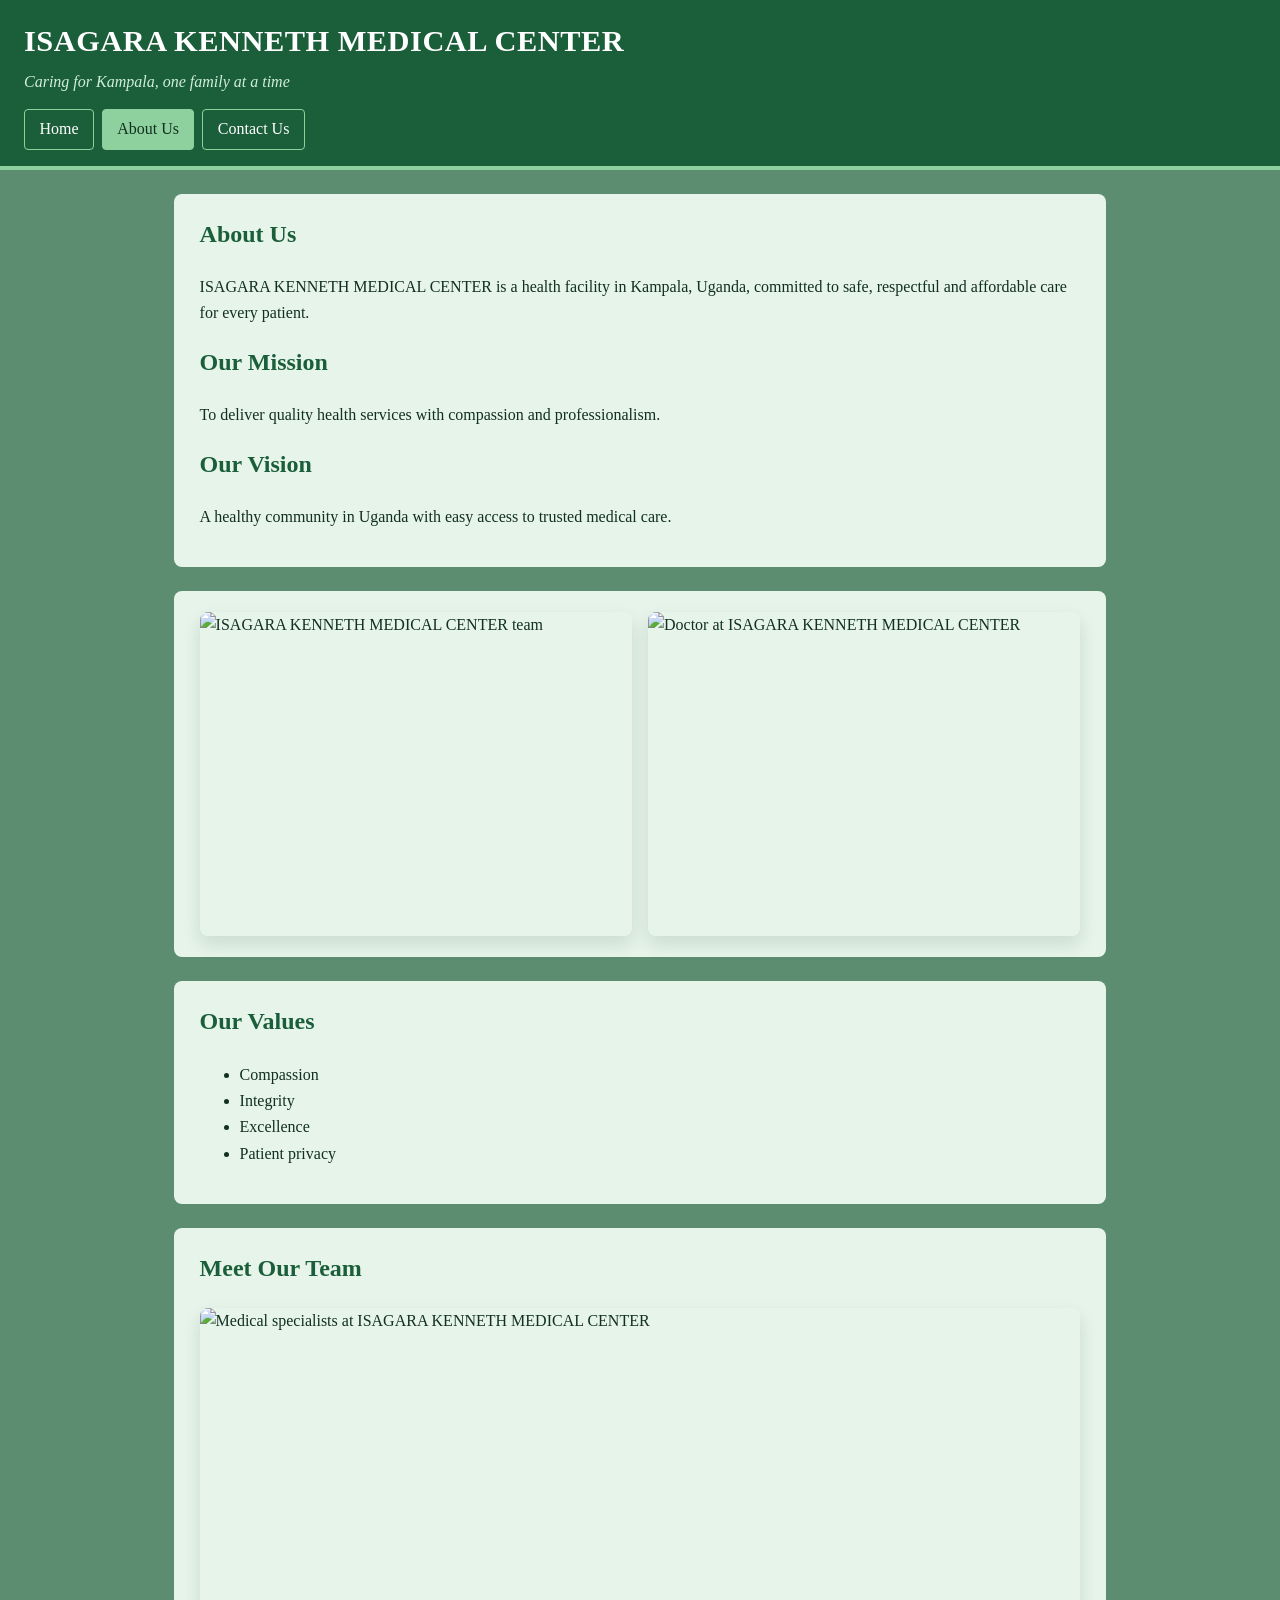
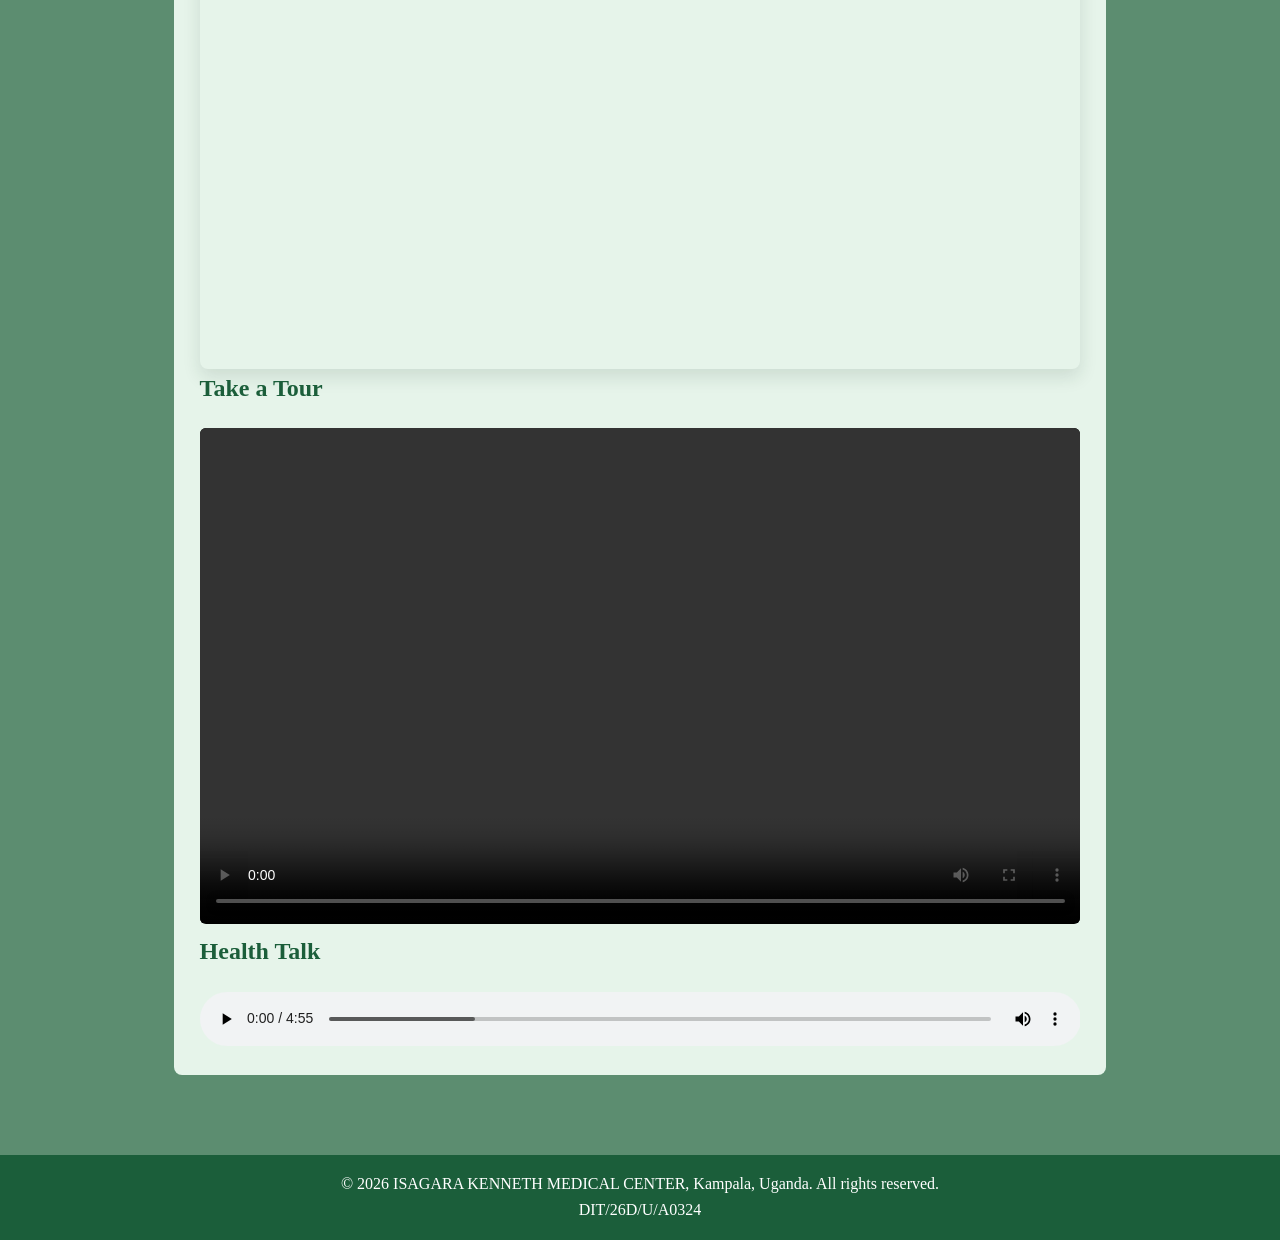
==== about.html @ 1d297294 "Add files via upload" ====
<!DOCTYPE html>
<html lang="en">
<head>
  <meta charset="UTF-8">
  <meta name="viewport" content="width=device-width, initial-scale=1.0">
  <meta name="description" content="Learn about the mission, vision and services of ISAGARA KENNETH MEDICAL CENTER, Kampala, Uganda.">
  <meta name="keywords" content="ISAGARA KENNETH MEDICAL CENTER, hospital, clinic, health care, Kampala, Uganda">
  <meta name="author" content="ISAGARA KENNETH MEDICAL CENTER">
  <meta name="robots" content="index, follow">
  <title>About Us | ISAGARA KENNETH MEDICAL CENTER</title>
  <link rel="stylesheet" href="style.css">
</head>
<body>
  <header>
    <h1>ISAGARA KENNETH MEDICAL CENTER</h1>
    <p>Caring for Kampala, one family at a time</p>
    <nav>
      <a href="index.html" >Home</a>
      <a href="about.html" class="active">About Us</a>
      <a href="contact.html" >Contact Us</a>
    </nav>
  </header>
  <main>
    <section>
      <h2>About Us</h2>
      <p>ISAGARA KENNETH MEDICAL CENTER is a health facility in Kampala, Uganda, committed to safe, respectful and affordable care for every patient.</p>
      <h2>Our Mission</h2>
      <p>To deliver quality health services with compassion and professionalism.</p>
      <h2>Our Vision</h2>
      <p>A healthy community in Uganda with easy access to trusted medical care.</p>
    </section>

    <section class="about-photos">
      <img src="Images/Team.jpg" alt="ISAGARA KENNETH MEDICAL CENTER team">
      <img src="Images/Doctor.jpg" alt="Doctor at ISAGARA KENNETH MEDICAL CENTER">
    </section>

    <section>
      <h2>Our Values</h2>
      <ul>
        <li>Compassion</li>
        <li>Integrity</li>
        <li>Excellence</li>
        <li>Patient privacy</li>
      </ul>
    </section>

    <section class="media">
      <h2>Meet Our Team</h2>
      <img src="Images/Specialists.jpeg" alt="Medical specialists at ISAGARA KENNETH MEDICAL CENTER" class="team-banner">
      <h2>Take a Tour</h2>
      <video controls preload="metadata" width="1920" height="1080">
        <source src="Video/tour.mp4" type="video/mp4">
        Your browser does not support the video element.
      </video>
      <h2>Health Talk</h2>
      <audio controls preload="metadata" aria-label="Health tips audio">
        <source src="health tips.mp3" type="audio/mpeg">
        Your browser does not support the audio element.
      </audio>
    </section>
  </main>
  <footer>
    &copy; 2026 ISAGARA KENNETH MEDICAL CENTER, Kampala, Uganda. All rights reserved.
    <br>DIT/26D/U/A0324
  </footer>
</body>
</html>
---- style.css ----
/* Ken Medical Center - style.css */
:root {
  --green-bg: #5c8d70;
  --green-dark: #1b5e3a;
  --green-light: #e6f4ea;
  --white: #ffffff;
  --ink: #12301f;
}
* { box-sizing: border-box; }
body {
  margin: 0;
  font-family: Georgia, "Times New Roman", serif;
  background: var(--green-bg);          /* green page background */
  color: var(--white);
  line-height: 1.65;
}
header {
  background: var(--green-dark);
  padding: 1rem 1.5rem;
  border-bottom: 4px solid #8fd19e;
}
header h1 { margin: 0; font-size: 1.9rem; letter-spacing: .5px; }
header p { margin: .2rem 0 0; color: #cfeedd; font-style: italic; }
nav { margin-top: .8rem; display: flex; flex-wrap: wrap; gap: .5rem; }
nav a {
  color: var(--white); text-decoration: none; padding: .4rem .9rem;
  border: 1px solid #8fd19e; border-radius: 4px;
}
nav a:hover, nav a.active { background: #8fd19e; color: var(--ink); }
nav a:focus-visible, button:focus-visible, input:focus-visible, textarea:focus-visible {
  outline: 3px solid #fff3a0; outline-offset: 2px;
}
main { max-width: 980px; margin: 0 auto; padding: 1.5rem; }
section {
  background: var(--green-light); color: var(--ink);
  padding: 1.3rem 1.6rem; margin-bottom: 1.5rem; border-radius: 8px;
}
h2 { margin-top: 0; color: var(--green-dark); }
.site-logo {
  display: block;
  width: min(100%, 360px);
  height: auto;
  object-fit: contain;
  margin: 0 auto 1rem;
}
.hero-section {
  display: grid;
  grid-template-columns: 1.2fr 0.8fr;
  gap: 1.25rem;
  align-items: center;
}
.hero-copy { min-width: 0; }
.hero-section .hero-photo {
  width: 65%;
  max-width: 220px;
  justify-self: center;
}
.hero-photo {
  height: auto;
  border-radius: 8px;
  object-fit: cover;
  box-shadow: 0 8px 18px rgba(18, 48, 31, 0.12);
}
.team-banner, .about-photos img, .contact-visual img, .image-gallery img {
  width: 100%;
  max-width: 100%;
  aspect-ratio: 4 / 3;
  display: block;
  border-radius: 8px;
  object-fit: cover;
  box-shadow: 0 8px 18px rgba(18, 48, 31, 0.12);
}
.about-photos img[src="Images/Doctor.jpg"] { aspect-ratio: auto; }
.contact-visual img { max-width: 1920px; aspect-ratio: 12 / 5; }
.image-gallery {
  display: grid;
  grid-template-columns: repeat(auto-fit, minmax(220px, 1fr));
  gap: 1rem;
}
.about-photos {
  display: grid;
  grid-template-columns: repeat(auto-fit, minmax(220px, 1fr));
  gap: 1rem;
}
.grid { display: grid; grid-template-columns: repeat(auto-fit, minmax(240px, 1fr)); gap: 1rem; }
.media video, .media audio, iframe { width: 100%; border: 0; border-radius: 6px; }
.media video { max-width: 1920px; aspect-ratio: 16 / 9; height: auto; max-height: none; background: #000; }
iframe.frame { height: 320px; border: 2px solid var(--green-dark); }
iframe.map { height: 380px; }
form label { display: block; margin: .8rem 0 .2rem; font-weight: bold; }
form input, form textarea {
  width: 100%; padding: .6rem; border: 1px solid var(--green-dark);
  border-radius: 4px; font: inherit;
}
button {
  margin-top: 1rem; padding: .7rem 1.6rem; background: var(--green-dark);
  color: var(--white); border: 0; border-radius: 4px; font: inherit; cursor: pointer;
}
button:hover { background: #14472b; }
footer { background: var(--green-dark); text-align: center; padding: 1rem; margin-top: 2rem; }
@media (max-width: 600px) {
  header h1 { font-size: 1.5rem; }
  .hero-section { grid-template-columns: 1fr; }
}
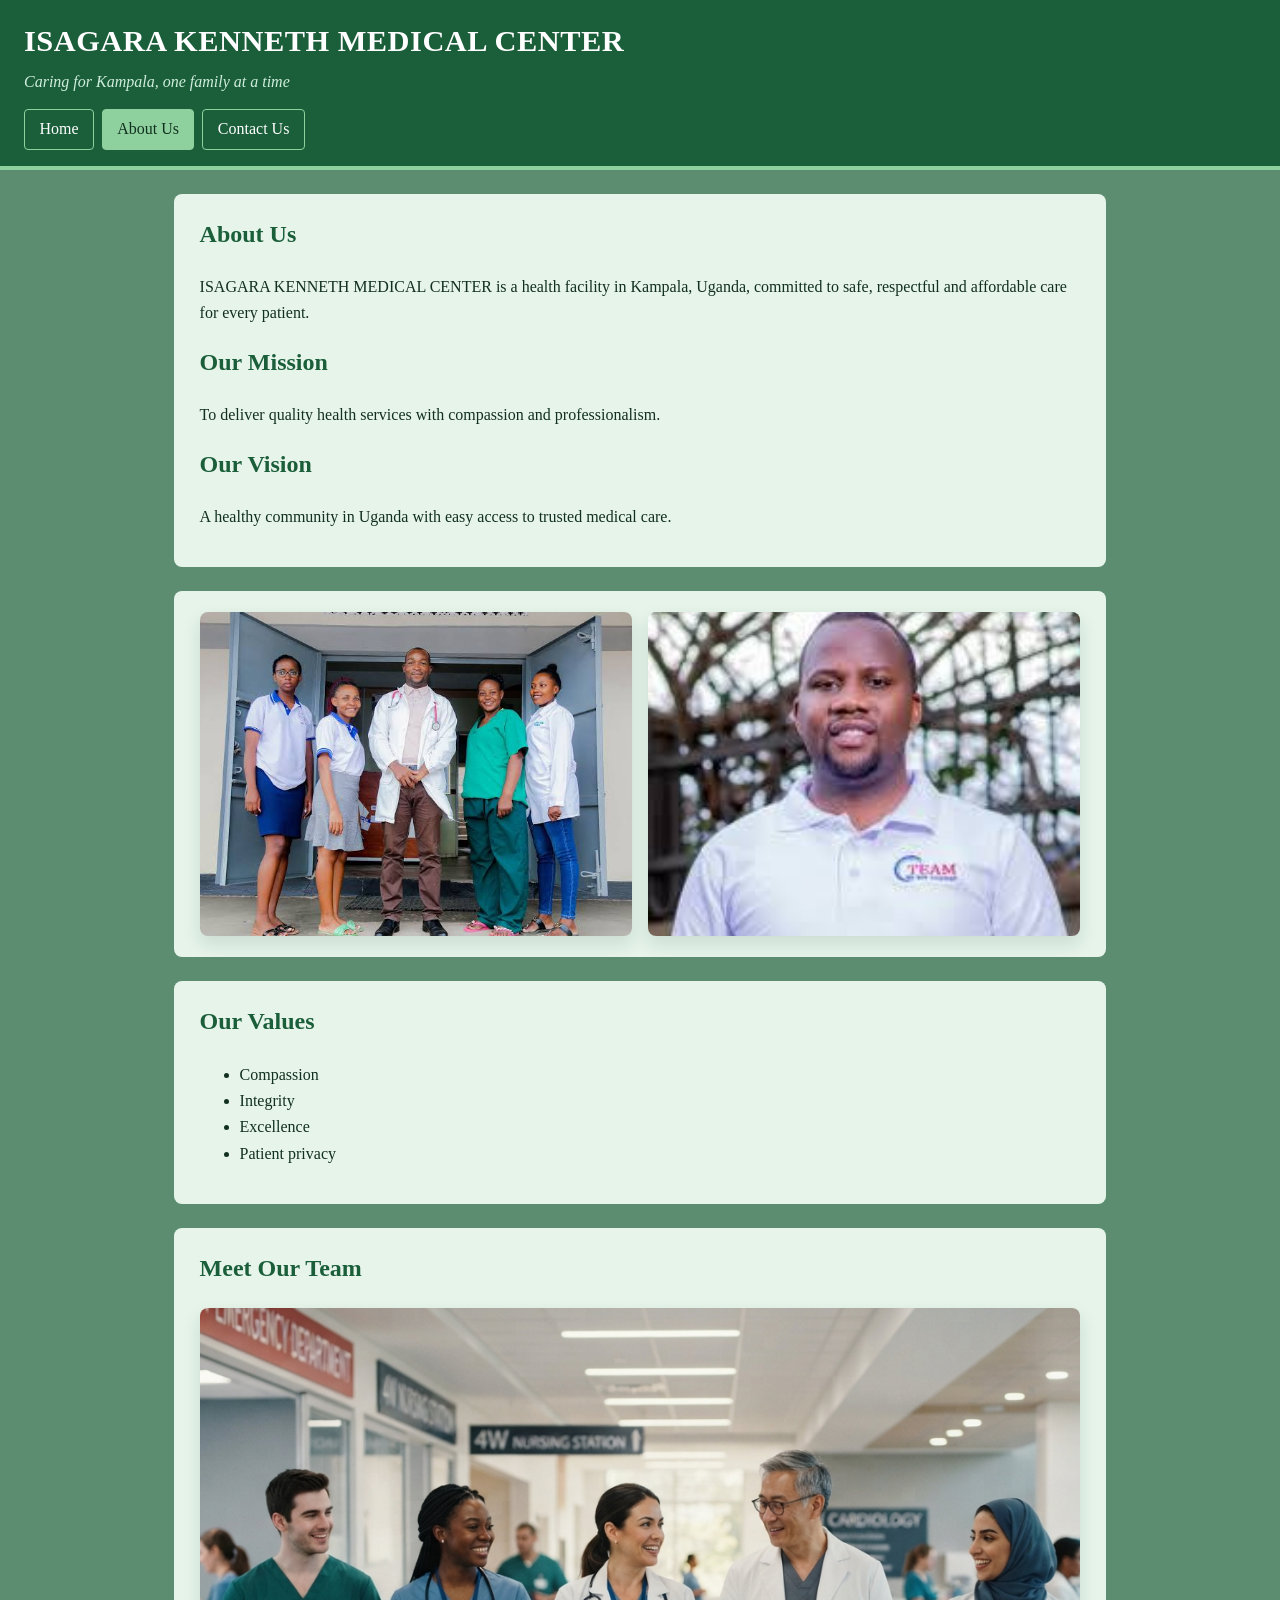
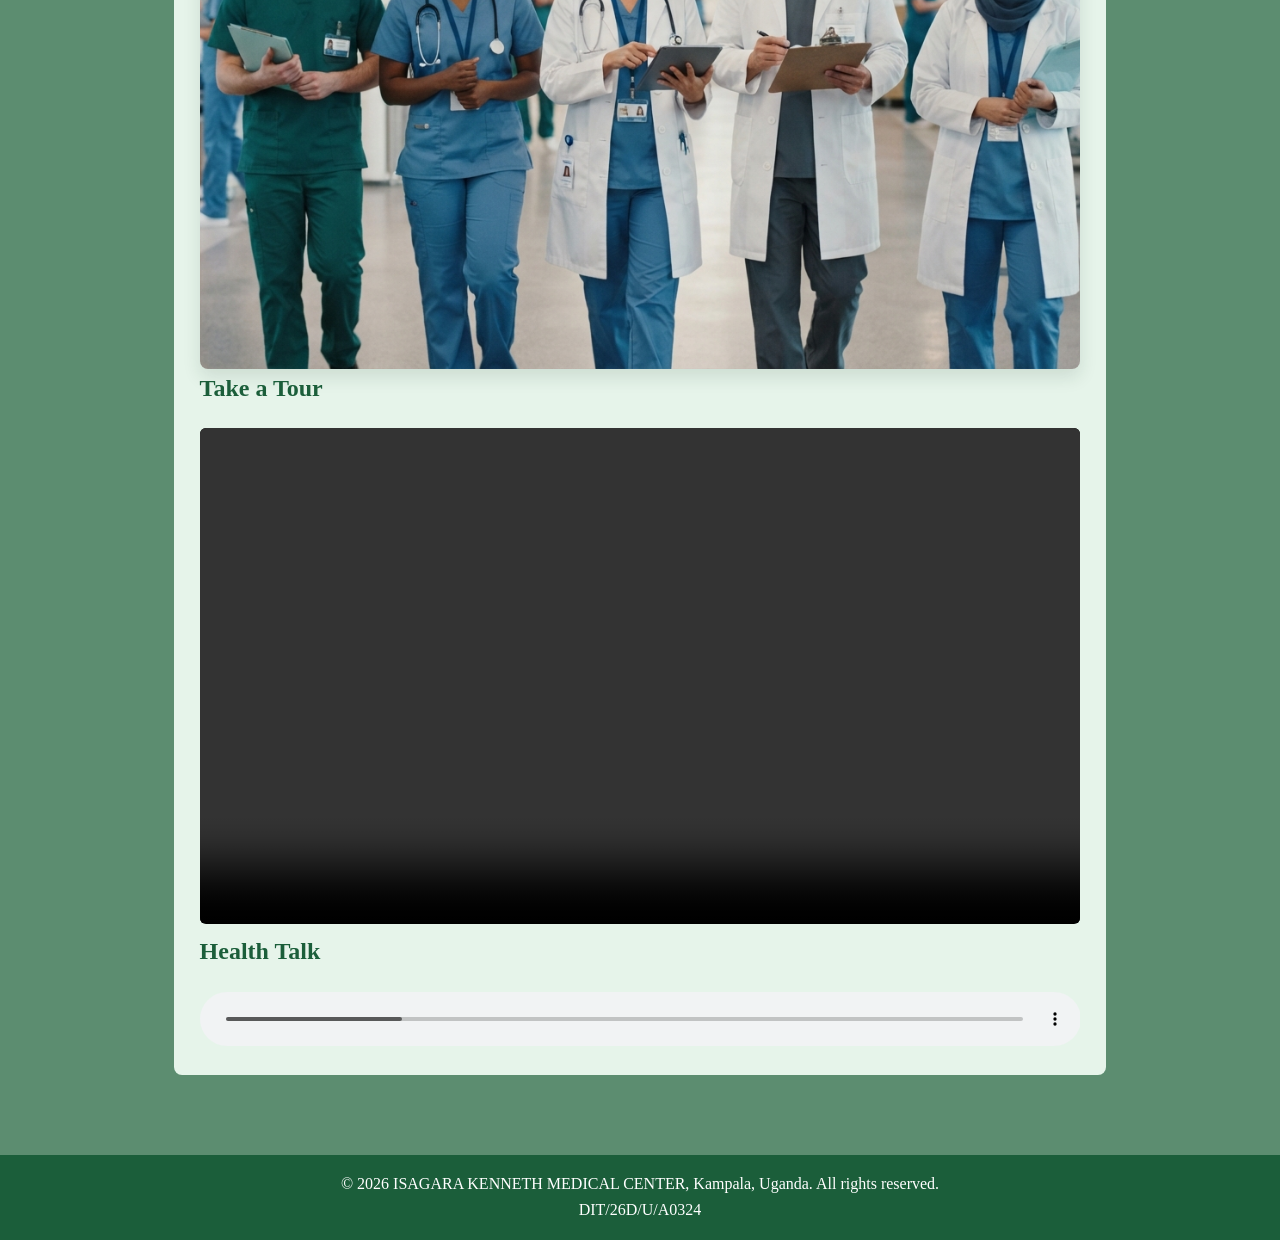
==== commit 5dd1ee96: "Update about.html" ====
--- a/about.html
+++ b/about.html
@@ -31,8 +31,8 @@
     </section>
 
     <section class="about-photos">
-      <img src="Images/Team.jpg" alt="ISAGARA KENNETH MEDICAL CENTER team">
-      <img src="Images/Doctor.jpg" alt="Doctor at ISAGARA KENNETH MEDICAL CENTER">
+      <img src="Team.jpg" alt="ISAGARA KENNETH MEDICAL CENTER team">
+      <img src="Doctor.jpg" alt="Doctor at ISAGARA KENNETH MEDICAL CENTER">
     </section>
 
     <section>
@@ -47,10 +47,10 @@
 
     <section class="media">
       <h2>Meet Our Team</h2>
-      <img src="Images/Specialists.jpeg" alt="Medical specialists at ISAGARA KENNETH MEDICAL CENTER" class="team-banner">
+      <img src="Specialists.jpeg" alt="Medical specialists at ISAGARA KENNETH MEDICAL CENTER" class="team-banner">
       <h2>Take a Tour</h2>
       <video controls preload="metadata" width="1920" height="1080">
-        <source src="Video/tour.mp4" type="video/mp4">
+        <source src="tour.mp4" type="video/mp4">
         Your browser does not support the video element.
       </video>
       <h2>Health Talk</h2>
